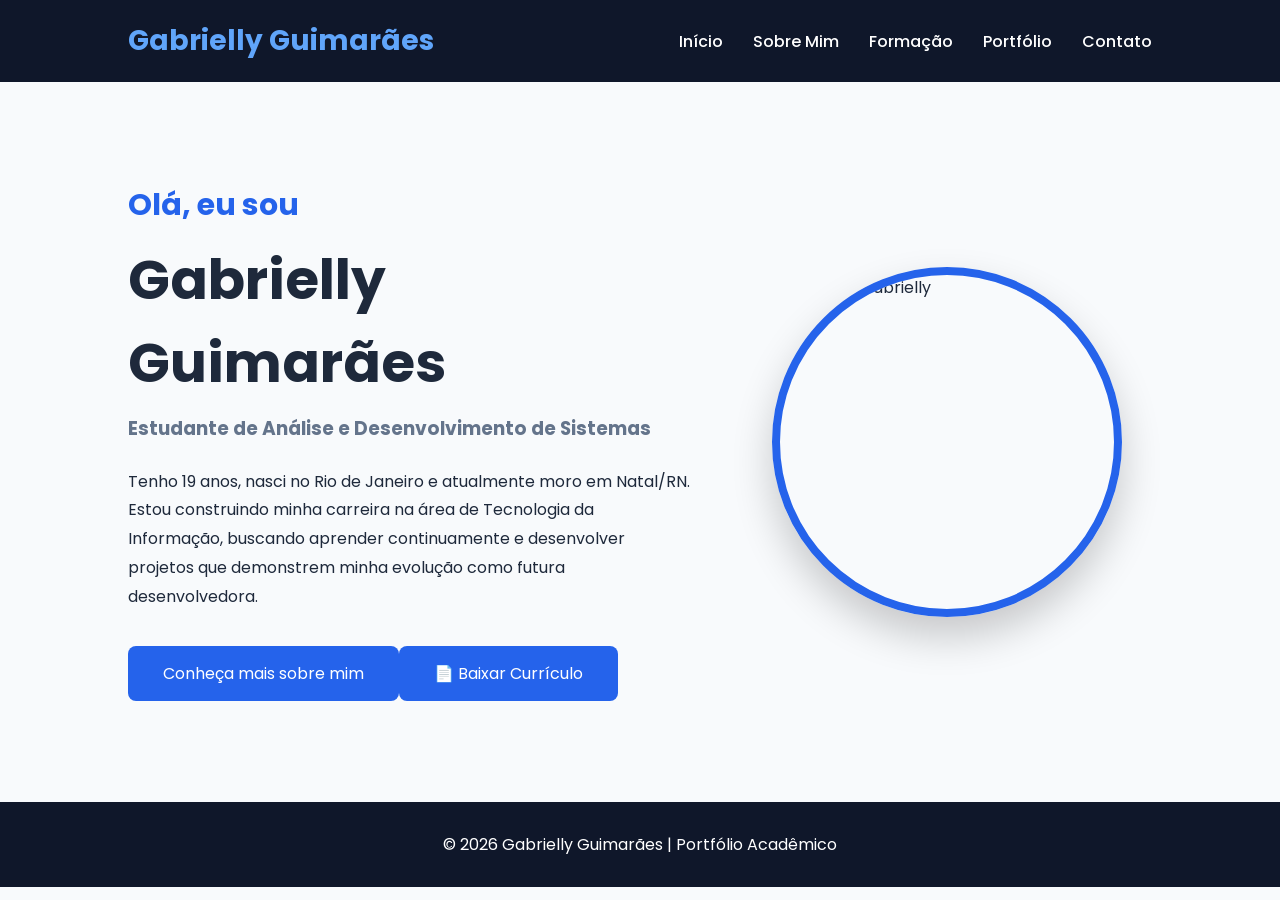
==== index.html @ 4e1982bc "Primeira versao portfólio de Gabrielly Guimarães." ====
<!DOCTYPE html>
<html lang="pt-BR">

<head>

    <!-- Configurações da página -->
    <meta charset="UTF-8">
    <meta name="viewport" content="width=device-width, initial-scale=1.0">

    <title>Gabrielly Guimarães | Portfólio</title>

    <!-- Arquivo CSS -->
    <link rel="stylesheet" href="css/style.css">

    <!-- Fonte Google -->
    <link rel="preconnect" href="https://fonts.googleapis.com">

    <link rel="preconnect" href="https://fonts.gstatic.com" crossorigin>

    <link href="https://fonts.googleapis.com/css2?family=Poppins:wght@300;400;500;600;700&display=swap"
        rel="stylesheet">

</head>

<body>

    <!-- Cabeçalho -->

    <header>

        <div class="logo">

            Gabrielly Guimarães

        </div>

        <nav>

            <ul>

                <li><a href="index.html">Início</a></li>

                <li><a href="sobre.html">Sobre Mim</a></li>

                <li><a href="formacao.html">Formação</a></li>

                <li><a href="portfolio.html">Portfólio</a></li>

                <li><a href="contato.html">Contato</a></li>

            </ul>

        </nav>

    </header>

    <!-- Seção Principal -->

    <main class="hero">

        <div class="texto">

            <h1>Olá, eu sou</h1>

            <h2>Gabrielly Guimarães</h2>

            <h3>Estudante de Análise e Desenvolvimento de Sistemas</h3>

            <p>

                Tenho 19 anos, nasci no Rio de Janeiro e atualmente moro em Natal/RN.
                Estou construindo minha carreira na área de Tecnologia da Informação,
                buscando aprender continuamente e desenvolver projetos que demonstrem
                minha evolução como futura desenvolvedora.

            </p>

            <a href="sobre.html" class="botao">

                Conheça mais sobre mim 
                <a href="curriculo/curriculo.pdf" class="botao" download>
    📄 Baixar Currículo
</a>

            </a>

        </div> 

        <div class="foto">

            <img src="img/foto.jpg" alt="Foto de Gabrielly">

        </div>

    </main>

    <!-- Rodapé -->

    <footer>

        <p>

            © 2026 Gabrielly Guimarães | Portfólio Acadêmico

        </p>

    </footer>

    <!-- JavaScript -->

    <script src="js/script.js"></script>

</body>

</html>
---- css/style.css ----
/* ===================================================
   PORTFÓLIO - GABRIELLY GUIMARÃES
   Arquivo: style.css
   =================================================== */

/* Reset geral */
*{
    margin:0;
    padding:0;
    box-sizing:border-box;
}

/* Corpo do site */
body{

    font-family:'Poppins',sans-serif;

    background:#F8FAFC;

    color:#1E293B;

}

/* =======================
        MENU
======================= */

header{

    background:#0F172A;

    color:white;

    display:flex;

    justify-content:space-between;

    align-items:center;

    padding:20px 10%;

    position:sticky;

    top:0;

    z-index:999;

}

.logo{

    font-size:28px;

    font-weight:bold;

    color:#60A5FA;

}

nav ul{

    display:flex;

    list-style:none;

    gap:30px;

}

nav a{

    color:white;

    text-decoration:none;

    transition:.3s;

    font-weight:500;

}

nav a:hover{

    color:#60A5FA;

}

/* =======================
       HERO
======================= */

.hero{

    display:flex;

    justify-content:space-between;

    align-items:center;

    padding:80px 10%;

    min-height:80vh;

}

.texto{

    width:55%;

}

.texto h1{

    font-size:30px;

    color:#2563EB;

}

.texto h2{

    font-size:55px;

    margin:10px 0;

}

.texto h3{

    color:#64748B;

    margin-bottom:25px;

}

.texto p{

    line-height:1.8;

    margin-bottom:35px;

}

/* Botão */

.botao{

    background:#2563EB;

    color:white;

    text-decoration:none;

    padding:15px 35px;

    border-radius:8px;

    transition:.3s;

    display:inline-block;

}

.botao:hover{

    background:#1D4ED8;

    transform:translateY(-3px);

}

/* =======================
        FOTO
======================= */

.foto{

    width:40%;

    display:flex;

    justify-content:center;

}

.foto img{

    width:350px;

    height:350px;

    object-fit:cover;

    border-radius:50%;

    border:8px solid #2563EB;

    box-shadow:0 20px 40px rgba(0,0,0,.2);

}

/* =======================
      RODAPÉ
======================= */

footer{

    background:#0F172A;

    color:white;

    text-align:center;

    padding:30px;

}

/* =======================
     RESPONSIVIDADE
======================= */

@media(max-width:900px){

header{

    flex-direction:column;

}

nav ul{

    flex-direction:column;

    text-align:center;

    margin-top:20px;

}

.hero{

    flex-direction:column-reverse;

    text-align:center;

}

.texto{

    width:100%;

}

.foto{

    width:100%;

    margin-bottom:40px;

}

.foto img{

    width:250px;

    height:250px;

}
.texto h2{
    font-size:40px;
}
}
/*=========================
        SOBRE MIM
=========================*/

.sobre{

    width:80%;

    margin:60px auto;

}

.sobre h1{

    text-align:center;

    color:#2563EB;

    margin-bottom:30px;

    font-size:42px;

}

.sobre p{

    margin-bottom:20px;

    line-height:1.9;

    font-size:18px;

}

/*=========================
        CARDS
=========================*/

.hobbies{

    width:90%;

    margin:70px auto;

}

.hobbies h2{

    text-align:center;

    margin-bottom:40px;

    color:#2563EB;

}

.cards{

    display:grid;

    grid-template-columns:repeat(auto-fit,minmax(260px,1fr));

    gap:25px;

}

.card{

    background:white;

    padding:30px;

    border-radius:15px;

    box-shadow:0 10px 25px rgba(0,0,0,.08);

    transition:.4s;

}

.card:hover{

    transform:translateY(-10px);

}

.card h3{

    margin-bottom:15px;

     color:#2563EB;
}          
/*=========================
      FORMAÇÃO
=========================*/

.formacao{

width:85%;

margin:60px auto;

}

.formacao h1{

text-align:center;

margin-bottom:40px;

font-size:42px;

color:#2563EB;

}

.bloco{

background:white;

padding:30px;

margin-bottom:25px;

border-radius:15px;

box-shadow:0 10px 20px rgba(0,0,0,.08);

}

.bloco h2{

margin-bottom:20px;

color:#2563EB;

}

.bloco ul{

margin-left:20px;

line-height:2;

}

/*=========================
      HABILIDADES
=========================*/

.skills{

width:85%;

margin:60px auto;

}

.skills h2{

text-align:center;

margin-bottom:40px;

color:#2563EB;

}

.skill{

margin-bottom:25px;

}

.skill p{

margin-bottom:8px;

font-weight:600;

}

.barra{

height:18px;

background:#ddd;

border-radius:20px;

overflow:hidden;

}

.html{

width:90%;

height:100%;

background:#2563EB;

}

.css{

width:85%;

height:100%;

background:#2563EB;

}

.javascript{

width:70%;

height:100%;

background:#2563EB;

}

.sql{

width:75%;

height:100%;

background:#2563EB;

}    
/*======================
      PORTFÓLIO
=======================*/

.portfolio{

width:90%;

margin:60px auto;

}

.portfolio h1{

text-align:center;

font-size:42px;

color:#2563EB;

margin-bottom:20px;

}

.descricao{

text-align:center;

margin-bottom:50px;

font-size:18px;

}

.projetos{

display:grid;

grid-template-columns:repeat(auto-fit,minmax(320px,1fr));

gap:30px;

}

.projeto{

background:white;

border-radius:15px;

overflow:hidden;

box-shadow:0 10px 25px rgba(0,0,0,.08);

transition:.4s;

}

.projeto:hover{

transform:translateY(-8px);

}

.projeto img{

width:100%;

height:220px;

object-fit:cover;

}

.projeto h2{

padding:20px;

color:#2563EB;

}

.projeto p{

padding:0 20px 20px;

line-height:1.7;

}

.projeto a{

display:block;

background:#2563EB;

color:white;

text-align:center;

padding:15px;

text-decoration:none;

font-weight:bold;

transition:.3s;

}

.projeto a:hover{

background:#1D4ED8;

}   
/*======================
        CONTATO
=======================*/

.contato{

width:80%;

margin:70px auto;

text-align:center;

}

.contato h1{

font-size:42px;

color:#2563EB;

margin-bottom:20px;

}

.contato p{

margin-bottom:40px;

}

form{

display:flex;

flex-direction:column;

gap:20px;

}

input, textarea{

padding:18px;

font-size:16px;

border:2px solid #CBD5E1;

border-radius:10px;

font-family:Poppins;

}

textarea{

height:180px;

resize:none;

}

button{

background:#2563EB;

color:white;

border:none;

padding:18px;

font-size:18px;

border-radius:10px;

cursor:pointer;

transition:.3s;

}

button:hover{

background:#1D4ED8;

}

#resultado{

margin-top:30px;

font-weight:bold;

font-size:20px;

color:green;

}
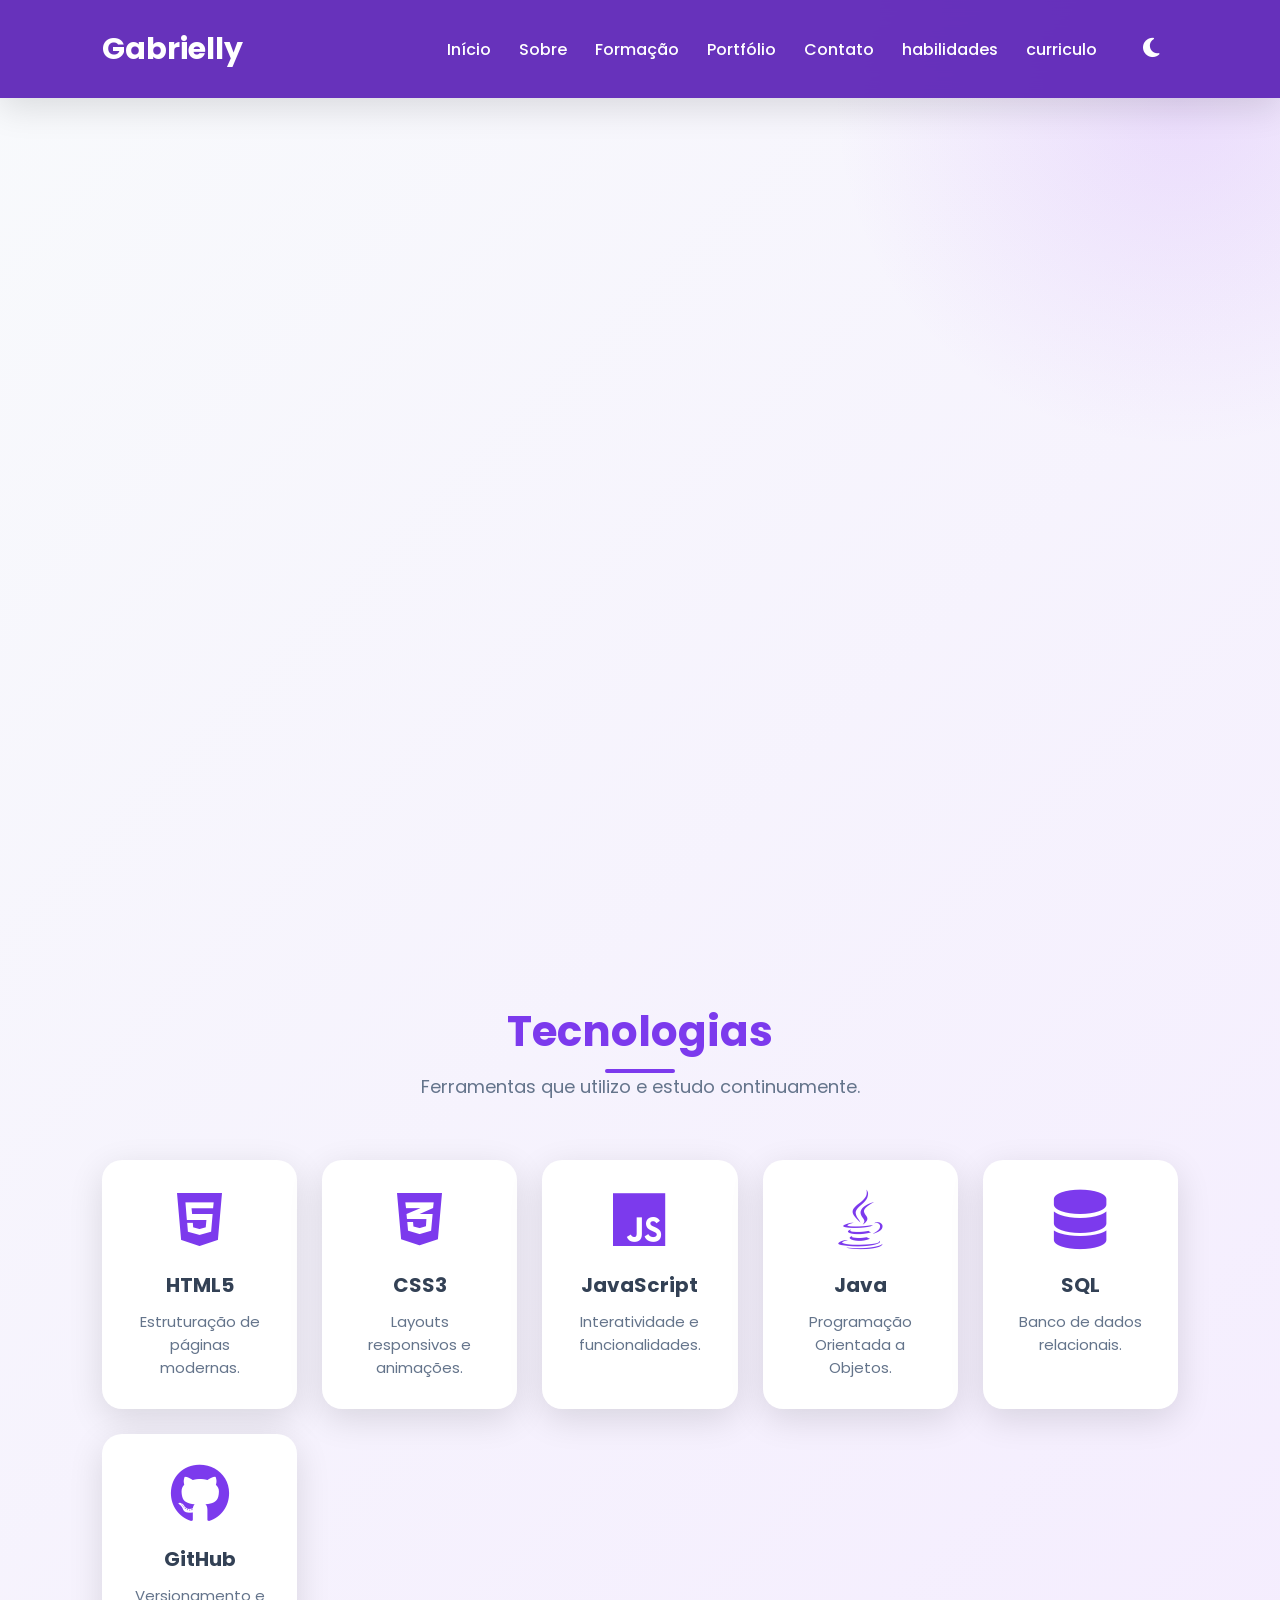
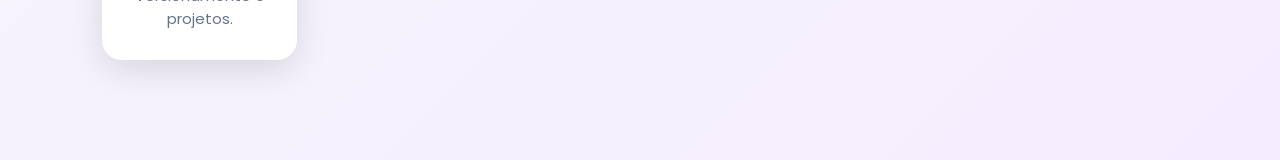
==== commit 1e345e4a: "gaby- portfolio +" ====
--- a/index.html
+++ b/index.html
@@ -1,115 +1,197 @@
 <!DOCTYPE html>
-<html lang="pt-BR">
+
+<html lang="pt-br">
 
 <head>
 
-    <!-- Configurações da página -->
-    <meta charset="UTF-8">
-    <meta name="viewport" content="width=device-width, initial-scale=1.0">
+<meta charset="UTF-8">
 
-    <title>Gabrielly Guimarães | Portfólio</title>
+<meta name="viewport" content="width=device-width, initial-scale=1.0">
 
-    <!-- Arquivo CSS -->
-    <link rel="stylesheet" href="css/style.css">
+<title>Gabrielly Guimarães | Desenvolvedora Front-end</title>
 
-    <!-- Fonte Google -->
-    <link rel="preconnect" href="https://fonts.googleapis.com">
+<meta name="description" content="Portfólio profissional de Gabrielly Guimarães, estudante de Análise e Desenvolvimento de Sistemas.">
 
-    <link rel="preconnect" href="https://fonts.gstatic.com" crossorigin>
+<link rel="stylesheet" href="css/style.css">
 
-    <link href="https://fonts.googleapis.com/css2?family=Poppins:wght@300;400;500;600;700&display=swap"
-        rel="stylesheet">
+<link rel="preconnect" href="https://fonts.googleapis.com">
+
+<link rel="preconnect" href="https://fonts.gstatic.com" crossorigin>
+
+<link href="https://fonts.googleapis.com/css2?family=Poppins:wght@300;400;500;600;700;800&display=swap" rel="stylesheet">
+
+<link rel="stylesheet" href="https://cdnjs.cloudflare.com/ajax/libs/font-awesome/6.7.2/css/all.min.css">
+
+<link rel="icon" href="favicon.ico">
 
 </head>
 
 <body>
 
-    <!-- Cabeçalho -->
+<header>
 
-    <header>
+<div class="logo">
 
-        <div class="logo">
+Gabrielly
 
-            Gabrielly Guimarães
+</div>
 
-        </div>
+<nav>
 
-        <nav>
+<ul>
 
-            <ul>
+<li><a href="index.html">Início</a></li>
 
-                <li><a href="index.html">Início</a></li>
+<li><a href="sobre.html">Sobre</a></li>
 
-                <li><a href="sobre.html">Sobre Mim</a></li>
+<li><a href="formacao.html">Formação</a></li>
 
-                <li><a href="formacao.html">Formação</a></li>
+<li><a href="portfolio.html">Portfólio</a></li>
 
-                <li><a href="portfolio.html">Portfólio</a></li>
+<li><a href="contato.html">Contato</a></li> 
 
-                <li><a href="contato.html">Contato</a></li>
+<li><a href="habilidades.html">habilidades</a></li>
 
-            </ul>
+<li><a href="curriculo.html">curriculo</a></li>
 
-        </nav>
+<li>
 
-    </header>
+<button class="tema-btn">
 
-    <!-- Seção Principal -->
+<i class="fa-solid fa-moon"></i>
 
-    <main class="hero">
+</button>
 
-        <div class="texto">
+</li>
 
-            <h1>Olá, eu sou</h1>
+</ul>
 
-            <h2>Gabrielly Guimarães</h2>
+</nav>
+</header> 
+<section class="hero">
 
-            <h3>Estudante de Análise e Desenvolvimento de Sistemas</h3>
+<div class="texto fade">
 
-            <p>
+<h1>Olá, eu sou</h1>
 
-                Tenho 19 anos, nasci no Rio de Janeiro e atualmente moro em Natal/RN.
-                Estou construindo minha carreira na área de Tecnologia da Informação,
-                buscando aprender continuamente e desenvolver projetos que demonstrem
-                minha evolução como futura desenvolvedora.
+<h2>Gabrielly Guimarães</h2>
 
-            </p>
+<h3>
 
-            <a href="sobre.html" class="botao">
+<span class="digitando"></span>
 
-                Conheça mais sobre mim 
-                <a href="curriculo/curriculo.pdf" class="botao" download>
-    📄 Baixar Currículo
+</h3>
+
+<p>
+
+Tenho 19 anos, nasci no Rio de Janeiro e atualmente moro em Natal/RN.
+
+Sou estudante de <strong>Análise e Desenvolvimento de Sistemas</strong> e estou em constante evolução na área de tecnologia, desenvolvendo projetos em HTML, CSS, JavaScript, Java e Banco de Dados.
+
+Meu objetivo é conquistar meu primeiro estágio em desenvolvimento e transformar conhecimento em soluções reais.
+
+</p>
+
+<a class="botao" href="curriculo/curriculo.pdf" target="_blank">
+
+<i class="fa-solid fa-file-arrow-down"></i>
+
+Baixar Currículo
+
 </a>
 
-            </a>
+<a class="botao" href="portfolio.html">
 
-        </div> 
+<i class="fa-solid fa-code"></i>
 
-        <div class="foto">
+Meus Projetos
 
-            <img src="img/foto.jpg" alt="Foto de Gabrielly">
+</a>
 
-        </div>
+</div>
 
-    </main>
+<div class="foto fade">
 
-    <!-- Rodapé -->
+<img src="img/foto-perfil.jpg" alt="Gabrielly Guimarães">
 
-    <footer>
+</div>
 
-        <p>
+</section> 
+<section class="tecnologias">
 
-            © 2026 Gabrielly Guimarães | Portfólio Acadêmico
+<div class="titulo-secao">
 
-        </p>
+<h2>Tecnologias</h2>
 
-    </footer>
+<p>Ferramentas que utilizo e estudo continuamente.</p>
 
-    <!-- JavaScript -->
+</div>
 
-    <script src="js/script.js"></script>
+<div class="tecnologias-grid">
 
-</body>
+<div class="tech">
 
-</html>+<i class="fa-brands fa-html5"></i>
+
+<h3>HTML5</h3>
+
+<p>Estruturação de páginas modernas.</p>
+
+</div>
+
+<div class="tech">
+
+<i class="fa-brands fa-css3-alt"></i>
+
+<h3>CSS3</h3>
+
+<p>Layouts responsivos e animações.</p>
+
+</div>
+
+<div class="tech">
+
+<i class="fa-brands fa-js"></i>
+
+<h3>JavaScript</h3>
+
+<p>Interatividade e funcionalidades.</p>
+
+</div>
+
+<div class="tech">
+
+<i class="fa-brands fa-java"></i>
+
+<h3>Java</h3>
+
+<p>Programação Orientada a Objetos.</p>
+
+</div>
+
+<div class="tech">
+
+<i class="fa-solid fa-database"></i>
+
+<h3>SQL</h3>
+
+<p>Banco de dados relacionais.</p>
+
+</div>
+
+<div class="tech">
+
+<i class="fa-brands fa-github"></i>
+
+<h3>GitHub</h3>
+
+<p>Versionamento e projetos.</p>
+
+</div>
+
+</div>
+
+</section>
+<h3>
+<span class="digitando"></span>
+</h3>
--- a/css/style.css
+++ b/css/style.css
@@ -1,719 +1,1832 @@
-/* ===================================================
-   PORTFÓLIO - GABRIELLY GUIMARÃES
-   Arquivo: style.css
-   =================================================== */
-
-/* Reset geral */
+/*====================================================
+PORTFÓLIO GABRIELLY GUIMARÃES
+Versão 2.0
+======================================================*/
+
+@import url('https://fonts.googleapis.com/css2?family=Poppins:wght@300;400;500;600;700;800&display=swap');
+
+/*==========================
+RESET
+==========================*/
+
 *{
-    margin:0;
-    padding:0;
-    box-sizing:border-box;
-}
-
-/* Corpo do site */
+margin:0;
+padding:0;
+box-sizing:border-box;
+scroll-behavior:smooth;
+}
+
+:root{
+
+--roxo:#7C3AED;
+--roxoEscuro:#5B21B6;
+--roxoClaro:#A855F7;
+
+--branco:#ffffff;
+
+--cinza:#F8FAFC;
+
+--texto:#334155;
+
+--preto:#111827;
+
+--shadow:0 10px 35px rgba(0,0,0,.12);
+
+}
+
 body{
 
-    font-family:'Poppins',sans-serif;
-
-    background:#F8FAFC;
-
-    color:#1E293B;
-
-}
-
-/* =======================
-        MENU
-======================= */
+font-family:'Poppins',sans-serif;
+
+background:var(--cinza);
+
+color:var(--texto);
+
+transition:.4s;
+
+overflow-x:hidden;
+
+}
+
+/*==========================
+SCROLL
+==========================*/
+
+::-webkit-scrollbar{
+
+width:12px;
+
+}
+
+::-webkit-scrollbar-track{
+
+background:#ECECEC;
+
+}
+
+::-webkit-scrollbar-thumb{
+
+background:var(--roxo);
+
+border-radius:20px;
+
+}
+
+::-webkit-scrollbar-thumb:hover{
+
+background:var(--roxoEscuro);
+
+}
+
+/*==========================
+MENU
+==========================*/
 
 header{
 
-    background:#0F172A;
-
-    color:white;
-
-    display:flex;
-
-    justify-content:space-between;
-
-    align-items:center;
-
-    padding:20px 10%;
-
-    position:sticky;
+position:fixed;
+
+top:0;
+
+left:0;
+
+width:100%;
+
+padding:18px 8%;
+
+display:flex;
+
+justify-content:space-between;
+
+align-items:center;
+
+background:rgba(91,33,182,.92);
+
+backdrop-filter:blur(15px);
+
+z-index:999;
+
+box-shadow:var(--shadow);
+
+}
+
+.logo{
+
+font-size:30px;
+
+font-weight:700;
+
+color:white;
+
+}
+
+nav ul{
+
+display:flex;
+
+gap:28px;
+
+list-style:none;
+
+align-items:center;
+
+}
+
+nav a{
+
+text-decoration:none;
+
+color:white;
+
+font-weight:500;
+
+transition:.3s;
+
+}
+
+nav a:hover{
+
+color:#E9D5FF;
+
+}
+
+/*==========================
+BOTÃO DO TEMA
+==========================*/
+
+.tema-btn{
+
+background:none;
+
+border:none;
+
+color:white;
+
+font-size:22px;
+
+cursor:pointer;
+
+transition:.4s;
+
+}
+
+.tema-btn:hover{
+
+transform:rotate(180deg);
+
+}
+
+/*==========================
+HERO
+==========================*/
+
+.hero{
+
+min-height:100vh;
+
+display:flex;
+
+justify-content:space-between;
+
+align-items:center;
+
+padding:140px 8% 80px;
+
+gap:60px;
+
+}
+
+.texto{
+
+flex:1;
+
+}
+
+.texto h1{
+
+font-size:30px;
+
+color:var(--roxo);
+
+margin-bottom:15px;
+
+}
+
+.texto h2{
+
+font-size:70px;
+
+color:var(--preto);
+
+line-height:1.1;
+
+margin-bottom:10px;
+
+}
+
+.texto h3{
+
+font-size:26px;
+
+font-weight:500;
+
+color:#64748B;
+
+margin-bottom:25px;
+
+}
+
+.texto p{
+
+font-size:18px;
+
+line-height:1.9;
+
+margin-bottom:35px;
+
+text-align:justify;
+
+}
+
+/*==========================
+BOTÕES
+==========================*/
+
+.botao{
+
+display:inline-flex;
+
+align-items:center;
+
+gap:10px;
+
+padding:15px 35px;
+
+margin-right:20px;
+
+background:linear-gradient(135deg,var(--roxo),var(--roxoClaro));
+
+border-radius:50px;
+
+text-decoration:none;
+
+color:white;
+
+font-weight:600;
+
+transition:.4s;
+
+box-shadow:0 8px 25px rgba(124,58,237,.35);
+
+}
+
+.botao:hover{
+
+transform:translateY(-6px);
+
+box-shadow:0 15px 35px rgba(124,58,237,.45);
+
+}
+
+/*==========================
+FOTO
+==========================*/
+
+.foto{
+
+display:flex;
+
+justify-content:center;
+
+align-items:center;
+
+flex:1;
+
+}
+
+.foto img{
+
+width:370px;
+
+height:370px;
+
+object-fit:cover;
+
+border-radius:50%;
+
+border:8px solid var(--roxo);
+
+box-shadow:
+
+0 0 40px rgba(124,58,237,.45),
+
+0 0 80px rgba(168,85,247,.25);
+
+transition:.5s;
+
+}
+
+.foto img:hover{
+
+transform:scale(1.05);
+
+} 
+/*====================================================
+SEÇÕES
+====================================================*/
+
+section{
+    padding:100px 8%;
+}
+
+.titulo-secao{
+    text-align:center;
+    margin-bottom:60px;
+}
+
+.titulo-secao h2{
+    font-size:42px;
+    color:var(--roxo);
+    margin-bottom:10px;
+}
+
+.titulo-secao p{
+    color:#64748B;
+    font-size:18px;
+}
+
+/*====================================================
+CARDS
+====================================================*/
+
+.cards{
+    display:grid;
+    grid-template-columns:repeat(auto-fit,minmax(280px,1fr));
+    gap:30px;
+}
+
+.card{
+
+    background:white;
+
+    border-radius:20px;
+
+    padding:35px;
+
+    box-shadow:var(--shadow);
+
+    transition:.4s;
+
+    position:relative;
+
+    overflow:hidden;
+
+}
+
+.card::before{
+
+    content:"";
+
+    position:absolute;
+
+    width:100%;
+
+    height:6px;
+
+    left:0;
 
     top:0;
 
-    z-index:999;
-
-}
-
-.logo{
-
-    font-size:28px;
-
-    font-weight:bold;
-
-    color:#60A5FA;
+    background:linear-gradient(90deg,var(--roxo),var(--roxoClaro));
+
+}
+
+.card:hover{
+
+    transform:translateY(-12px);
+
+}
+
+.card i{
+
+    font-size:48px;
+
+    color:var(--roxo);
+
+    margin-bottom:25px;
+
+}
+
+.card h3{
+
+    margin-bottom:15px;
+
+    color:var(--preto);
+
+}
+
+.card p{
+
+    line-height:1.8;
+
+}
+
+/*====================================================
+HABILIDADES
+====================================================*/
+
+.skills{
+
+    max-width:900px;
+
+    margin:auto;
+
+}
+
+.skill{
+
+    margin-bottom:30px;
+
+}
+
+.skill span{
+
+    font-weight:600;
+
+    font-size:18px;
+
+}
+
+.barra{
+
+    width:100%;
+
+    height:18px;
+
+    background:#E5E7EB;
+
+    border-radius:30px;
+
+    overflow:hidden;
+
+    margin-top:10px;
+
+}
+
+.progresso{
+
+    height:100%;
+
+    border-radius:30px;
+
+    background:linear-gradient(90deg,var(--roxo),var(--roxoClaro));
+
+    animation:progresso 2s;
+
+}
+
+@keyframes progresso{
+
+    from{
+
+        width:0;
+
+    }
+
+}
+
+/*====================================================
+TIMELINE
+====================================================*/
+
+.timeline{
+
+    max-width:900px;
+
+    margin:auto;
+
+    position:relative;
+
+}
+
+.timeline::before{
+
+    content:"";
+
+    position:absolute;
+
+    width:4px;
+
+    background:var(--roxo);
+
+    left:50%;
+
+    top:0;
+
+    bottom:0;
+
+    transform:translateX(-50%);
+
+}
+
+.timeline-item{
+
+    width:50%;
+
+    padding:20px 40px;
+
+    position:relative;
+
+}
+
+.timeline-item:nth-child(odd){
+
+    left:0;
+
+    text-align:right;
+
+}
+
+.timeline-item:nth-child(even){
+
+    left:50%;
+
+}
+
+.timeline-content{
+
+    background:white;
+
+    padding:25px;
+
+    border-radius:18px;
+
+    box-shadow:var(--shadow);
+
+}
+
+.timeline-content h3{
+
+    color:var(--roxo);
+
+    margin-bottom:10px;
+
+}
+
+/*====================================================
+PROJETOS
+====================================================*/
+
+.projetos{
+
+display:grid;
+
+grid-template-columns:repeat(auto-fit,minmax(320px,1fr));
+
+gap:35px;
+
+}
+
+.projeto{
+
+background:white;
+
+border-radius:20px;
+
+overflow:hidden;
+
+box-shadow:var(--shadow);
+
+transition:.4s;
+
+}
+
+.projeto:hover{
+
+transform:translateY(-12px);
+
+}
+
+.projeto img{
+
+width:100%;
+
+height:220px;
+
+object-fit:cover;
+
+}
+
+.projeto-conteudo{
+
+padding:25px;
+
+}
+
+.projeto-conteudo h3{
+
+margin-bottom:15px;
+
+}
+
+.projeto-conteudo p{
+
+line-height:1.8;
+
+margin-bottom:20px;
+
+}
+
+.tags{
+
+display:flex;
+
+gap:10px;
+
+flex-wrap:wrap;
+
+margin-bottom:20px;
+
+}
+
+.tag{
+
+background:#EEE7FF;
+
+color:var(--roxoEscuro);
+
+padding:8px 15px;
+
+border-radius:50px;
+
+font-size:14px;
+
+font-weight:600;
+
+} 
+/*====================================================
+CONTATO
+====================================================*/
+
+.contato{
+
+display:grid;
+
+grid-template-columns:1fr 1fr;
+
+gap:50px;
+
+align-items:start;
+
+}
+
+.contato-info{
+
+display:flex;
+
+flex-direction:column;
+
+gap:25px;
+
+}
+
+.contato-card{
+
+display:flex;
+
+align-items:center;
+
+gap:20px;
+
+padding:25px;
+
+background:white;
+
+border-radius:20px;
+
+box-shadow:var(--shadow);
+
+transition:.4s;
+
+}
+
+.contato-card:hover{
+
+transform:translateY(-8px);
+
+}
+
+.contato-card i{
+
+font-size:35px;
+
+color:var(--roxo);
+
+}
+
+.contato-card h3{
+
+margin-bottom:5px;
+
+}
+
+.contato-card a{
+
+text-decoration:none;
+
+color:var(--texto);
+
+}
+
+form{
+
+display:flex;
+
+flex-direction:column;
+
+gap:20px;
+
+}
+
+input,
+
+textarea{
+
+padding:18px;
+
+font-size:17px;
+
+border:2px solid #E5E7EB;
+
+border-radius:15px;
+
+outline:none;
+
+font-family:Poppins;
+
+transition:.3s;
+
+}
+
+input:focus,
+
+textarea:focus{
+
+border-color:var(--roxo);
+
+}
+
+textarea{
+
+height:180px;
+
+resize:none;
+
+}
+
+button{
+
+padding:18px;
+
+border:none;
+
+border-radius:15px;
+
+background:linear-gradient(135deg,var(--roxo),var(--roxoClaro));
+
+color:white;
+
+font-size:18px;
+
+font-weight:600;
+
+cursor:pointer;
+
+transition:.4s;
+
+}
+
+button:hover{
+
+transform:translateY(-5px);
+
+}
+
+/*====================================================
+RODAPÉ
+====================================================*/
+
+footer{
+
+margin-top:80px;
+
+padding:60px 8%;
+
+background:var(--roxoEscuro);
+
+color:white;
+
+text-align:center;
+
+}
+
+footer h2{
+
+margin-bottom:15px;
+
+}
+
+footer .redes{
+
+margin-top:25px;
+
+display:flex;
+
+justify-content:center;
+
+gap:25px;
+
+}
+
+footer .redes a{
+
+width:55px;
+
+height:55px;
+
+display:flex;
+
+justify-content:center;
+
+align-items:center;
+
+background:white;
+
+color:var(--roxo);
+
+border-radius:50%;
+
+font-size:22px;
+
+text-decoration:none;
+
+transition:.4s;
+
+}
+
+footer .redes a:hover{
+
+transform:translateY(-8px);
+
+background:var(--roxoClaro);
+
+color:white;
+
+}
+
+/*====================================================
+BOTÃO VOLTAR AO TOPO
+====================================================*/
+
+#voltarTopo{
+
+position:fixed;
+
+right:30px;
+
+bottom:30px;
+
+width:60px;
+
+height:60px;
+
+border-radius:50%;
+
+background:var(--roxo);
+
+color:white;
+
+display:flex;
+
+justify-content:center;
+
+align-items:center;
+
+cursor:pointer;
+
+box-shadow:0 10px 25px rgba(0,0,0,.25);
+
+transition:.4s;
+
+opacity:0;
+
+pointer-events:none;
+
+}
+
+#voltarTopo.ativo{
+
+opacity:1;
+
+pointer-events:auto;
+
+}
+
+#voltarTopo:hover{
+
+background:var(--roxoEscuro);
+
+transform:translateY(-6px);
+
+}
+
+/*====================================================
+MODO ESCURO
+====================================================*/
+
+body.dark{
+
+background:#0F172A;
+
+color:white;
+
+}
+
+body.dark header{
+
+background:rgba(46,16,101,.95);
+
+}
+
+body.dark .card,
+
+body.dark .timeline-content,
+
+body.dark .projeto,
+
+body.dark .contato-card{
+
+background:#1E1B4B;
+
+color:white;
+
+}
+
+body.dark input,
+
+body.dark textarea{
+
+background:#312E81;
+
+color:white;
+
+border-color:#6D28D9;
+
+}
+
+body.dark .tag{
+
+background:#4C1D95;
+
+color:white;
+
+}
+
+body.dark .texto h2,
+
+body.dark h3{
+
+color:white;
+
+}
+
+body.dark footer{
+
+background:#14052C;
+
+}
+
+/*====================================================
+ANIMAÇÕES
+====================================================*/
+
+.fade{
+
+opacity:0;
+
+transform:translateY(50px);
+
+transition:1s;
+
+}
+
+.fade.aparecer{
+
+opacity:1;
+
+transform:translateY(0);
+
+}
+
+/*====================================================
+RESPONSIVIDADE
+====================================================*/
+
+@media(max-width:1100px){
+
+.hero{
+
+flex-direction:column-reverse;
+
+text-align:center;
+
+}
+
+.texto{
+
+width:100%;
+
+}
+
+.foto img{
+
+width:300px;
+
+height:300px;
+
+}
+
+.contato{
+
+grid-template-columns:1fr;
+
+}
+
+.timeline::before{
+
+left:20px;
+
+}
+
+.timeline-item{
+
+width:100%;
+
+padding-left:60px;
+
+padding-right:20px;
+
+left:0 !important;
+
+text-align:left !important;
+
+}
+
+}
+
+@media(max-width:768px){
+
+header{
+
+flex-direction:column;
+
+padding:20px;
 
 }
 
 nav ul{
 
-    display:flex;
-
-    list-style:none;
-
-    gap:30px;
-
-}
-
-nav a{
-
-    color:white;
-
-    text-decoration:none;
-
-    transition:.3s;
-
-    font-weight:500;
-
-}
-
-nav a:hover{
-
-    color:#60A5FA;
-
-}
-
-/* =======================
-       HERO
-======================= */
+flex-direction:column;
+
+gap:18px;
+
+}
+
+.texto h2{
+
+font-size:48px;
+
+}
+
+.texto h3{
+
+font-size:22px;
+
+}
+
+.botao{
+
+display:block;
+
+margin:15px auto;
+
+width:250px;
+
+text-align:center;
+
+}
+
+.foto img{
+
+width:230px;
+
+height:230px;
+
+}
+
+.cards,
+
+.projetos{
+
+grid-template-columns:1fr;
+
+}
+
+} 
+/*====================================================
+TECNOLOGIAS
+====================================================*/
+
+.tecnologias{
+
+padding:100px 8%;
+
+}
+
+.tecnologias-grid{
+
+display:grid;
+
+grid-template-columns:repeat(auto-fit,minmax(180px,1fr));
+
+gap:25px;
+
+margin-top:50px;
+
+}
+
+.tech{
+
+background:white;
+
+padding:30px;
+
+border-radius:20px;
+
+text-align:center;
+
+box-shadow:var(--shadow);
+
+transition:.4s;
+
+}
+
+.tech:hover{
+
+transform:translateY(-10px);
+
+}
+
+.tech i{
+
+font-size:60px;
+
+color:var(--roxo);
+
+margin-bottom:20px;
+
+}
+
+.tech h3{
+
+font-size:20px;
+
+margin-bottom:10px;
+
+}
+
+.tech p{
+
+font-size:15px;
+
+color:#64748B;
+
+}
+
+/*==============================================*/
+
+.estudando{
+
+margin-top:100px;
+
+display:grid;
+
+grid-template-columns:repeat(auto-fit,minmax(250px,1fr));
+
+gap:25px;
+
+}
+
+.estudo{
+
+background:white;
+
+padding:25px;
+
+border-radius:18px;
+
+box-shadow:var(--shadow);
+
+display:flex;
+
+gap:20px;
+
+align-items:center;
+
+transition:.4s;
+
+}
+
+.estudo:hover{
+
+transform:translateY(-8px);
+
+}
+
+.estudo i{
+
+font-size:35px;
+
+color:var(--roxo);
+
+}
+
+/*==============================================*/
+
+body.dark .tech,
+body.dark .estudo{
+
+background:#1E1B4B;
+
+}
+
+body.dark .tech p{
+
+color:#CBD5E1;
+
+} 
+/*====================================================
+LOADER
+====================================================*/
+
+#loader{
+
+position:fixed;
+
+top:0;
+
+left:0;
+
+width:100%;
+
+height:100vh;
+
+background:#5B21B6;
+
+display:flex;
+
+justify-content:center;
+
+align-items:center;
+
+flex-direction:column;
+
+z-index:99999;
+
+transition:1s;
+
+}
+
+.loader-circle{
+
+width:90px;
+
+height:90px;
+
+border:8px solid rgba(255,255,255,.25);
+
+border-top:8px solid white;
+
+border-radius:50%;
+
+animation:girar 1s linear infinite;
+
+}
+
+.loader-text{
+
+margin-top:25px;
+
+font-size:22px;
+
+color:white;
+
+font-weight:600;
+
+letter-spacing:2px;
+
+}
+
+@keyframes girar{
+
+100%{
+
+transform:rotate(360deg);
+
+}
+
+} 
+/*====================================================
+CURSOR
+====================================================*/
+
+.cursor{
+
+position:fixed;
+
+width:20px;
+
+height:20px;
+
+background:#A855F7;
+
+border-radius:50%;
+
+pointer-events:none;
+
+transform:translate(-50%,-50%);
+
+transition:.08s;
+
+z-index:999999;
+
+opacity:.8;
+
+mix-blend-mode:difference;
+
+} 
+/*====================================================
+HERO PREMIUM
+====================================================*/
 
 .hero{
 
-    display:flex;
-
-    justify-content:space-between;
-
-    align-items:center;
-
-    padding:80px 10%;
-
-    min-height:80vh;
-
-}
-
-.texto{
-
-    width:55%;
-
-}
-
-.texto h1{
-
-    font-size:30px;
-
-    color:#2563EB;
-
-}
-
-.texto h2{
-
-    font-size:55px;
-
-    margin:10px 0;
-
-}
-
-.texto h3{
-
-    color:#64748B;
-
-    margin-bottom:25px;
-
-}
-
-.texto p{
-
-    line-height:1.8;
-
-    margin-bottom:35px;
-
-}
-
-/* Botão */
-
+position:relative;
+
+overflow:hidden;
+
+}
+
+.hero::before{
+
+content:"";
+
+position:absolute;
+
+width:700px;
+
+height:700px;
+
+background:radial-gradient(circle,#A855F7 0%,transparent 70%);
+
+right:-250px;
+
+top:-250px;
+
+opacity:.15;
+
+animation:flutuarHero 10s infinite alternate;
+
+}
+
+@keyframes flutuarHero{
+
+100%{
+
+transform:translateY(40px) rotate(15deg);
+
+}
+
+} 
+.foto img{
+
+animation:fotoFloat 5s ease-in-out infinite;
+
+}
+
+@keyframes fotoFloat{
+
+0%{
+
+transform:translateY(0);
+
+}
+
+50%{
+
+transform:translateY(-18px);
+
+}
+
+100%{
+
+transform:translateY(0);
+
+}
+
+} 
+.card{
+
+transform-style:preserve-3d;
+
+}
+
+.card:hover{
+
+transform:
+
+translateY(-15px)
+
+rotateX(4deg)
+
+rotateY(-4deg);
+
+box-shadow:
+
+0 25px 45px rgba(124,58,237,.25);
+
+}
+
+.card::after{
+
+content:"";
+
+position:absolute;
+
+left:-120%;
+
+top:0;
+
+width:100%;
+
+height:100%;
+
+background:
+
+linear-gradient(
+
+120deg,
+
+transparent,
+
+rgba(255,255,255,.25),
+
+transparent
+
+);
+
+transition:1s;
+
+}
+
+.card:hover::after{
+
+left:120%;
+
+} 
 .botao{
 
-    background:#2563EB;
-
-    color:white;
-
-    text-decoration:none;
-
-    padding:15px 35px;
-
-    border-radius:8px;
-
-    transition:.3s;
-
-    display:inline-block;
-
-}
-
-.botao:hover{
-
-    background:#1D4ED8;
-
-    transform:translateY(-3px);
-
-}
-
-/* =======================
-        FOTO
-======================= */
-
-.foto{
-
-    width:40%;
-
-    display:flex;
-
-    justify-content:center;
-
-}
-
-.foto img{
-
-    width:350px;
-
-    height:350px;
-
-    object-fit:cover;
-
-    border-radius:50%;
-
-    border:8px solid #2563EB;
-
-    box-shadow:0 20px 40px rgba(0,0,0,.2);
-
-}
-
-/* =======================
-      RODAPÉ
-======================= */
-
+position:relative;
+
+overflow:hidden;
+
+}
+
+.botao::before{
+
+content:"";
+
+position:absolute;
+
+left:-100%;
+
+top:0;
+
+width:100%;
+
+height:100%;
+
+background:
+
+rgba(255,255,255,.2);
+
+transform:skewX(-30deg);
+
+transition:.8s;
+
+}
 footer{
 
-    background:#0F172A;
-
-    color:white;
-
-    text-align:center;
-
-    padding:30px;
-
-}
-
-/* =======================
-     RESPONSIVIDADE
-======================= */
-
-@media(max-width:900px){
-
-header{
-
-    flex-direction:column;
-
-}
-
-nav ul{
-
-    flex-direction:column;
-
-    text-align:center;
-
-    margin-top:20px;
-
-}
-
-.hero{
-
-    flex-direction:column-reverse;
-
-    text-align:center;
-
-}
-
-.texto{
-
-    width:100%;
-
-}
-
-.foto{
-
-    width:100%;
-
-    margin-bottom:40px;
-
-}
-
-.foto img{
-
-    width:250px;
-
-    height:250px;
-
-}
-.texto h2{
-    font-size:40px;
-}
-}
-/*=========================
-        SOBRE MIM
-=========================*/
-
-.sobre{
-
-    width:80%;
-
-    margin:60px auto;
-
-}
-
-.sobre h1{
-
-    text-align:center;
-
-    color:#2563EB;
-
-    margin-bottom:30px;
-
-    font-size:42px;
-
-}
-
-.sobre p{
-
-    margin-bottom:20px;
-
-    line-height:1.9;
-
-    font-size:18px;
-
-}
-
-/*=========================
-        CARDS
-=========================*/
-
-.hobbies{
-
-    width:90%;
-
-    margin:70px auto;
-
-}
-
-.hobbies h2{
-
-    text-align:center;
-
-    margin-bottom:40px;
-
-    color:#2563EB;
-
-}
-
-.cards{
-
-    display:grid;
-
-    grid-template-columns:repeat(auto-fit,minmax(260px,1fr));
-
-    gap:25px;
-
-}
-
-.card{
-
-    background:white;
-
-    padding:30px;
-
-    border-radius:15px;
-
-    box-shadow:0 10px 25px rgba(0,0,0,.08);
-
-    transition:.4s;
-
-}
-
-.card:hover{
-
-    transform:translateY(-10px);
-
-}
-
-.card h3{
-
-    margin-bottom:15px;
-
-     color:#2563EB;
-}          
-/*=========================
-      FORMAÇÃO
-=========================*/
-
-.formacao{
-
-width:85%;
-
-margin:60px auto;
-
-}
-
-.formacao h1{
-
-text-align:center;
-
-margin-bottom:40px;
-
-font-size:42px;
-
-color:#2563EB;
-
-}
-
-.bloco{
+background:linear-gradient(
+
+135deg,
+
+#4C1D95,
+
+#7C3AED
+
+);
+
+}
+
+footer p{
+
+opacity:.9;
+
+line-height:1.8;
+
+}
+/*====================================================
+FUNDO ANIMADO
+====================================================*/
+
+body{
+
+background:linear-gradient(
+-45deg,
+#F8FAFC,
+#EEE7FF,
+#F3E8FF,
+#F8FAFC
+);
+
+background-size:400% 400%;
+
+animation:fundoAnimado 18s ease infinite;
+
+}
+
+@keyframes fundoAnimado{
+
+0%{
+background-position:0% 50%;
+}
+
+50%{
+background-position:100% 50%;
+}
+
+100%{
+background-position:0% 50%;
+}
+
+}
+/*====================================================
+MODO ESCURO PREMIUM
+====================================================*/
+
+body.dark{
+
+background:#0F172A;
+
+color:#E2E8F0;
+
+}
+
+body.dark .hero{
+
+background:linear-gradient(
+135deg,
+#111827,
+#1E1B4B
+);
+
+}
+
+body.dark .card,
+body.dark .tech,
+body.dark .estudo,
+body.dark .projeto{
+
+background:#1E293B;
+
+border:1px solid rgba(255,255,255,.05);
+
+}
+
+body.dark p{
+
+color:#CBD5E1;
+
+}
+
+body.dark h1,
+body.dark h2,
+body.dark h3{
+
+color:white;
+
+} 
+/*====================================================
+REDES SOCIAIS
+====================================================*/
+
+.redes-home{
+
+display:flex;
+
+gap:18px;
+
+margin-top:35px;
+
+}
+
+.redes-home a{
+
+width:55px;
+
+height:55px;
+
+display:flex;
+
+justify-content:center;
+
+align-items:center;
+
+border-radius:50%;
 
 background:white;
 
-padding:30px;
-
-margin-bottom:25px;
-
-border-radius:15px;
-
-box-shadow:0 10px 20px rgba(0,0,0,.08);
-
-}
-
-.bloco h2{
-
-margin-bottom:20px;
-
-color:#2563EB;
-
-}
-
-.bloco ul{
-
-margin-left:20px;
-
-line-height:2;
-
-}
-
-/*=========================
-      HABILIDADES
-=========================*/
-
-.skills{
-
-width:85%;
-
-margin:60px auto;
-
-}
-
-.skills h2{
-
-text-align:center;
-
-margin-bottom:40px;
-
-color:#2563EB;
-
-}
-
-.skill{
-
-margin-bottom:25px;
-
-}
-
-.skill p{
-
-margin-bottom:8px;
-
-font-weight:600;
-
-}
-
-.barra{
-
-height:18px;
-
-background:#ddd;
-
-border-radius:20px;
+font-size:22px;
+
+color:#7C3AED;
+
+transition:.4s;
+
+box-shadow:0 10px 25px rgba(0,0,0,.15);
+
+}
+
+.redes-home a:hover{
+
+background:#7C3AED;
+
+color:white;
+
+transform:translateY(-8px) scale(1.1);
+
+} 
+/*====================================================
+TIMELINE PREMIUM
+====================================================*/
+
+.timeline-content{
+
+position:relative;
 
 overflow:hidden;
 
 }
 
-.html{
-
-width:90%;
+.timeline-content::before{
+
+content:"";
+
+position:absolute;
+
+left:0;
+
+top:0;
+
+width:5px;
 
 height:100%;
 
-background:#2563EB;
-
-}
-
-.css{
-
-width:85%;
-
-height:100%;
-
-background:#2563EB;
-
-}
-
-.javascript{
-
-width:70%;
-
-height:100%;
-
-background:#2563EB;
-
-}
-
-.sql{
-
-width:75%;
-
-height:100%;
-
-background:#2563EB;
-
-}    
-/*======================
-      PORTFÓLIO
-=======================*/
-
-.portfolio{
-
-width:90%;
-
-margin:60px auto;
-
-}
-
-.portfolio h1{
-
-text-align:center;
-
-font-size:42px;
-
-color:#2563EB;
-
-margin-bottom:20px;
-
-}
-
-.descricao{
-
-text-align:center;
-
-margin-bottom:50px;
-
-font-size:18px;
-
-}
-
-.projetos{
-
-display:grid;
-
-grid-template-columns:repeat(auto-fit,minmax(320px,1fr));
-
-gap:30px;
-
-}
-
-.projeto{
-
-background:white;
-
-border-radius:15px;
-
-overflow:hidden;
-
-box-shadow:0 10px 25px rgba(0,0,0,.08);
+background:#7C3AED;
+
+}
+
+.timeline-content:hover{
+
+transform:scale(1.02);
 
 transition:.4s;
 
 }
-
-.projeto:hover{
-
-transform:translateY(-8px);
-
-}
+/*====================================================
+MENU MOBILE
+====================================================*/
+
+.menu-mobile{
+
+display:none;
+
+font-size:32px;
+
+cursor:pointer;
+
+color:white;
+
+}
+
+@media(max-width:768px){
+
+.menu-mobile{
+
+display:block;
+
+}
+
+nav{
+
+display:none;
+
+width:100%;
+
+margin-top:20px;
+
+}
+
+nav.ativo{
+
+display:block;
+
+animation:menu .4s;
+
+}
+
+@keyframes menu{
+
+from{
+
+opacity:0;
+
+transform:translateY(-20px);
+
+}
+
+to{
+
+opacity:1;
+
+transform:translateY(0);
+
+}
+
+}
+
+}
+/*====================================================
+GALERIA
+====================================================*/
 
 .projeto img{
 
-width:100%;
-
-height:220px;
-
-object-fit:cover;
-
-}
-
-.projeto h2{
-
-padding:20px;
-
-color:#2563EB;
-
-}
-
-.projeto p{
-
-padding:0 20px 20px;
-
-line-height:1.7;
-
-}
-
-.projeto a{
-
-display:block;
-
-background:#2563EB;
-
-color:white;
-
-text-align:center;
-
-padding:15px;
-
-text-decoration:none;
-
-font-weight:bold;
-
-transition:.3s;
-
-}
-
-.projeto a:hover{
-
-background:#1D4ED8;
-
-}   
-/*======================
-        CONTATO
-=======================*/
-
-.contato{
-
-width:80%;
-
-margin:70px auto;
-
-text-align:center;
-
-}
-
-.contato h1{
-
-font-size:42px;
-
-color:#2563EB;
-
-margin-bottom:20px;
-
-}
-
-.contato p{
-
-margin-bottom:40px;
-
-}
-
-form{
-
-display:flex;
-
-flex-direction:column;
-
-gap:20px;
-
-}
-
-input, textarea{
-
-padding:18px;
-
-font-size:16px;
-
-border:2px solid #CBD5E1;
-
-border-radius:10px;
-
-font-family:Poppins;
-
-}
-
-textarea{
-
-height:180px;
-
-resize:none;
-
-}
-
-button{
-
-background:#2563EB;
-
-color:white;
-
-border:none;
-
-padding:18px;
-
-font-size:18px;
-
-border-radius:10px;
-
-cursor:pointer;
-
-transition:.3s;
-
-}
-
-button:hover{
-
-background:#1D4ED8;
-
-}
-
-#resultado{
-
-margin-top:30px;
-
-font-weight:bold;
-
-font-size:20px;
-
-color:green;
+transition:.5s;
+
+}
+
+.projeto:hover img{
+
+transform:scale(1.08);
+
+}
+.titulo-secao h2{
+
+position:relative;
+
+display:inline-block;
+
+}
+
+.titulo-secao h2::after{
+
+content:"";
+
+position:absolute;
+
+bottom:-10px;
+
+left:50%;
+
+transform:translateX(-50%);
+
+width:70px;
+
+height:4px;
+
+border-radius:50px;
+
+background:#7C3AED;
 
 }
